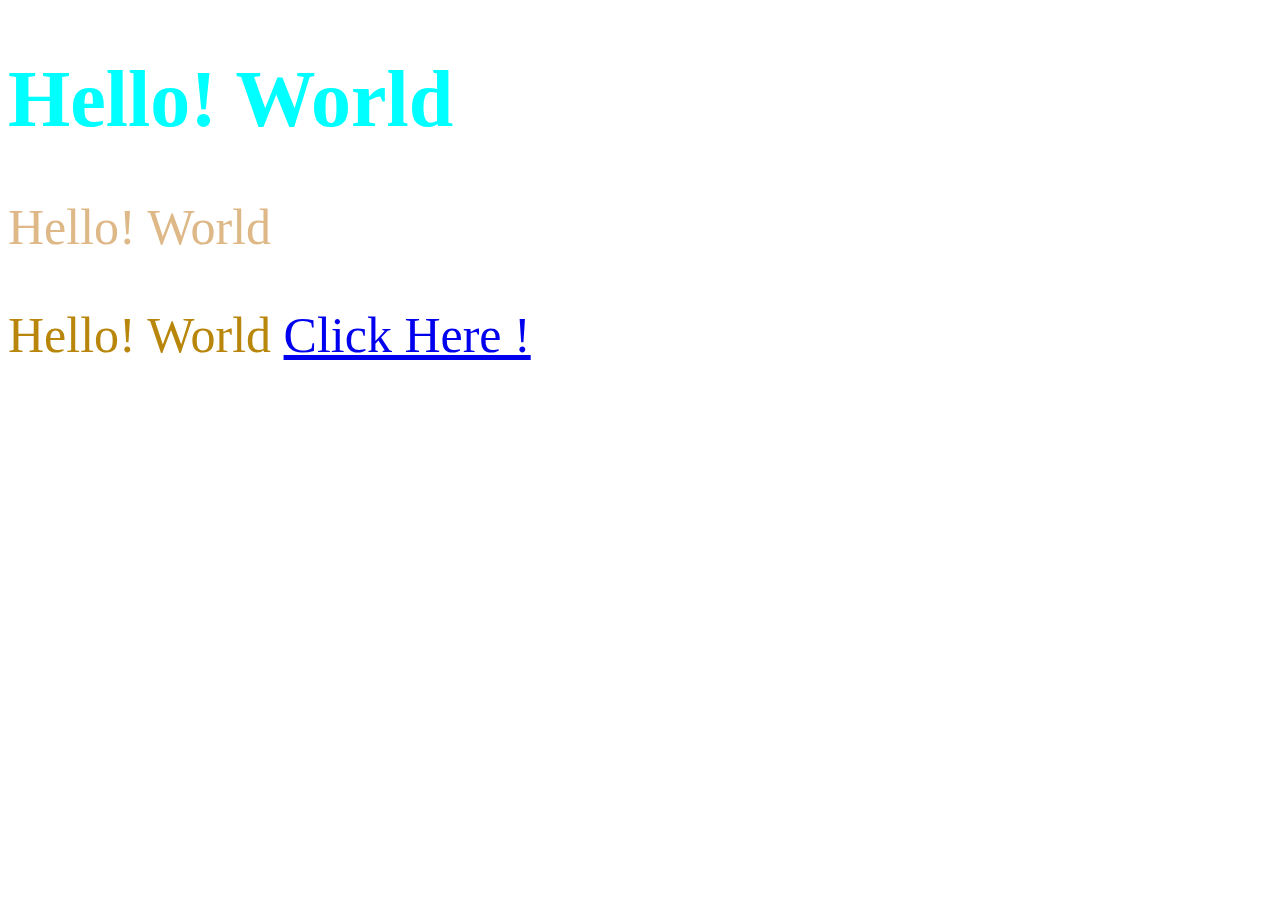
==== index.html @ 8a74f7d7 "simple html" ====
<!DOCTYPE html>
<html lang="en">
<head>
    <meta charset="UTF-8">
    <meta name="viewport" content="width=device-width, initial-scale=1.0">
    <title>My Portfolio</title>

    <!-- Styling CSS -->
    <link rel="stylesheet" href="./assets/css/style.css">
</head>

<body>

    <h1>Hello! World</h1>
    <p>Hello! World</p>
    <div><p>Hello! World <a href="about.html">Click Here !</a></p></div>
    
    
</body>
</html>
---- assets/css/style.css ----
h1{
    color: aqua;
    font-size: 80px;
}

p{
    color: burlywood;
    font-size: 50px;
}

div p{
    color: darkgoldenrod;
    font-size: 50px;
}
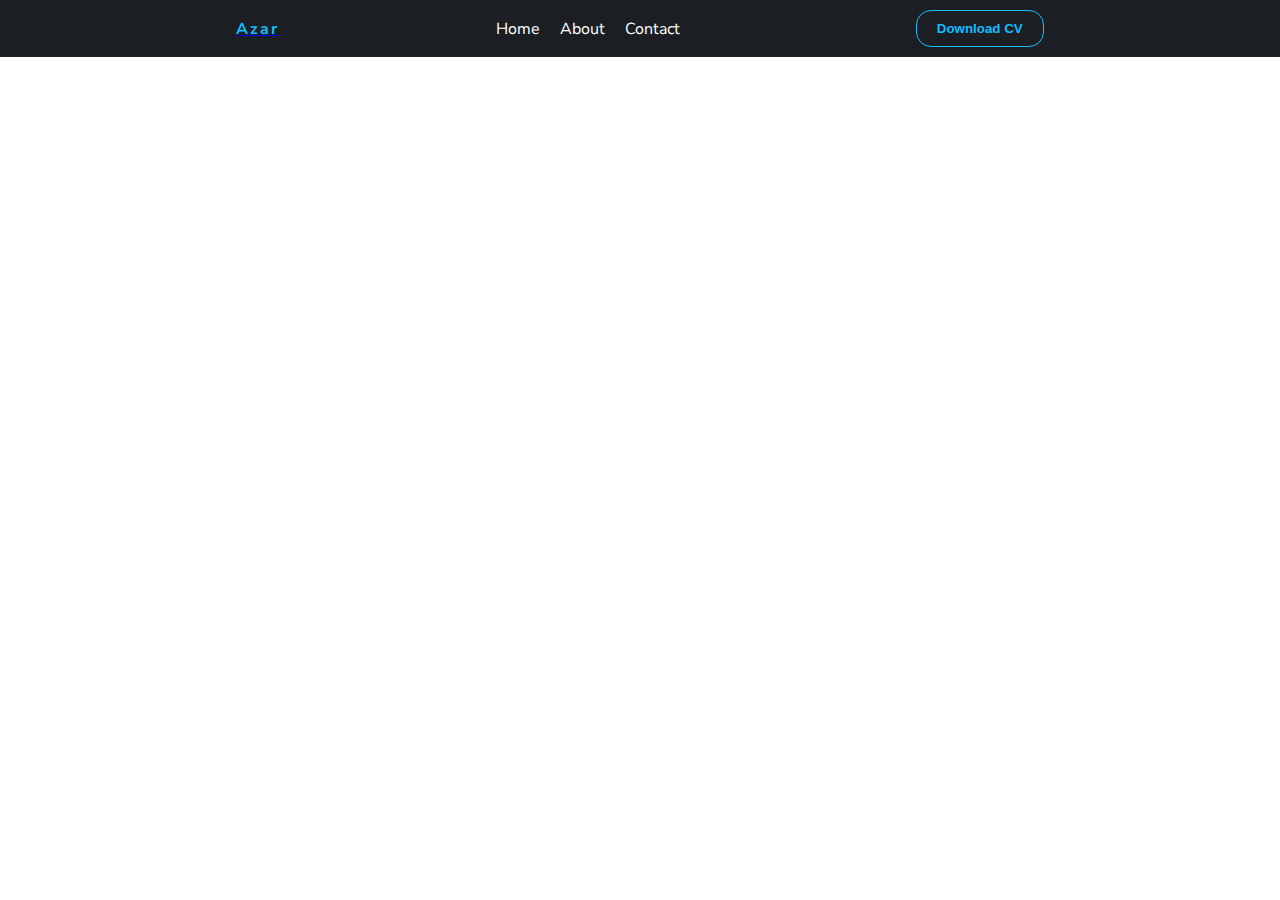
==== commit 74f570d5: "design:header" ====
--- a/index.html
+++ b/index.html
@@ -3,18 +3,35 @@
 <head>
     <meta charset="UTF-8">
     <meta name="viewport" content="width=device-width, initial-scale=1.0">
-    <title>My Portfolio</title>
+    <title>Azar Portfolio</title>
 
     <!-- Styling CSS -->
     <link rel="stylesheet" href="./assets/css/style.css">
 </head>
 
 <body>
-
-    <h1>Hello! World</h1>
-    <p>Hello! World</p>
-    <div><p>Hello! World <a href="about.html">Click Here !</a></p></div>
-    
+    <header>
+        <div>
+            <a href="./index.html"><span class="logo">Azar</span></a>
+            
+        </div>
+        <div>
+            <ul>
+                <li>
+                    <a href="./index.html">Home</a>
+                </li>
+                <li>
+                    <a href="./about.html">About</a>
+                </li>
+                <li>
+                    <a href="./contact.html">Contact</a>
+                </li>
+            </ul>
+        </div>
+        <div>
+            <button>Download CV</button>
+        </div>
+    </header>
     
 </body>
 </html>--- a/assets/css/style.css
+++ b/assets/css/style.css
@@ -1,14 +1,66 @@
-h1{
-    color: aqua;
-    font-size: 80px;
+@import url('https://fonts.googleapis.com/css2?family=Nunito+Sans:ital,opsz,wght@0,6..12,200..1000;1,6..12,200..1000&display=swap');
+
+:root{
+    --primary:#12bdff;
+    --dark-primary:#1b1f24;
 }
 
-p{
-    color: burlywood;
-    font-size: 50px;
+*{
+    margin: 0;
+    padding: 0;
+    box-sizing: border-box;
 }
 
-div p{
-    color: darkgoldenrod;
-    font-size: 50px;
-}+body{
+    font-family: "Nunito Sans", sans-serif;
+}
+
+header{
+    background-color: #1b1f24;
+    padding: 10px 20px;
+    color: white;
+    display: flex;
+    justify-content: space-evenly;
+    align-items: center;
+}
+
+/* logo */
+header .logo{
+    color: var(--primary);
+    font-weight: bold;
+    letter-spacing: 2px;
+}
+
+ul{
+    display: flex;
+    list-style: none;
+}
+ ul li{
+    margin-right: 20px; 
+ }
+
+ ul li a{
+    color: white;
+    text-decoration: none;
+ }
+
+ ul li a:hover{
+    color: var(--primary);
+ }
+
+ /* header > buttons */
+ header button{
+    padding: 10px 20px;
+    font-weight:bold;
+    background-color: var(--dark-primary);
+    border: 1px solid var(--primary);
+    color: var(--primary);
+    border-radius: 15px;
+ }
+
+ header button:hover{
+    cursor: pointer;
+    background-color: var(--primary);
+    color: white;
+ }
+ 
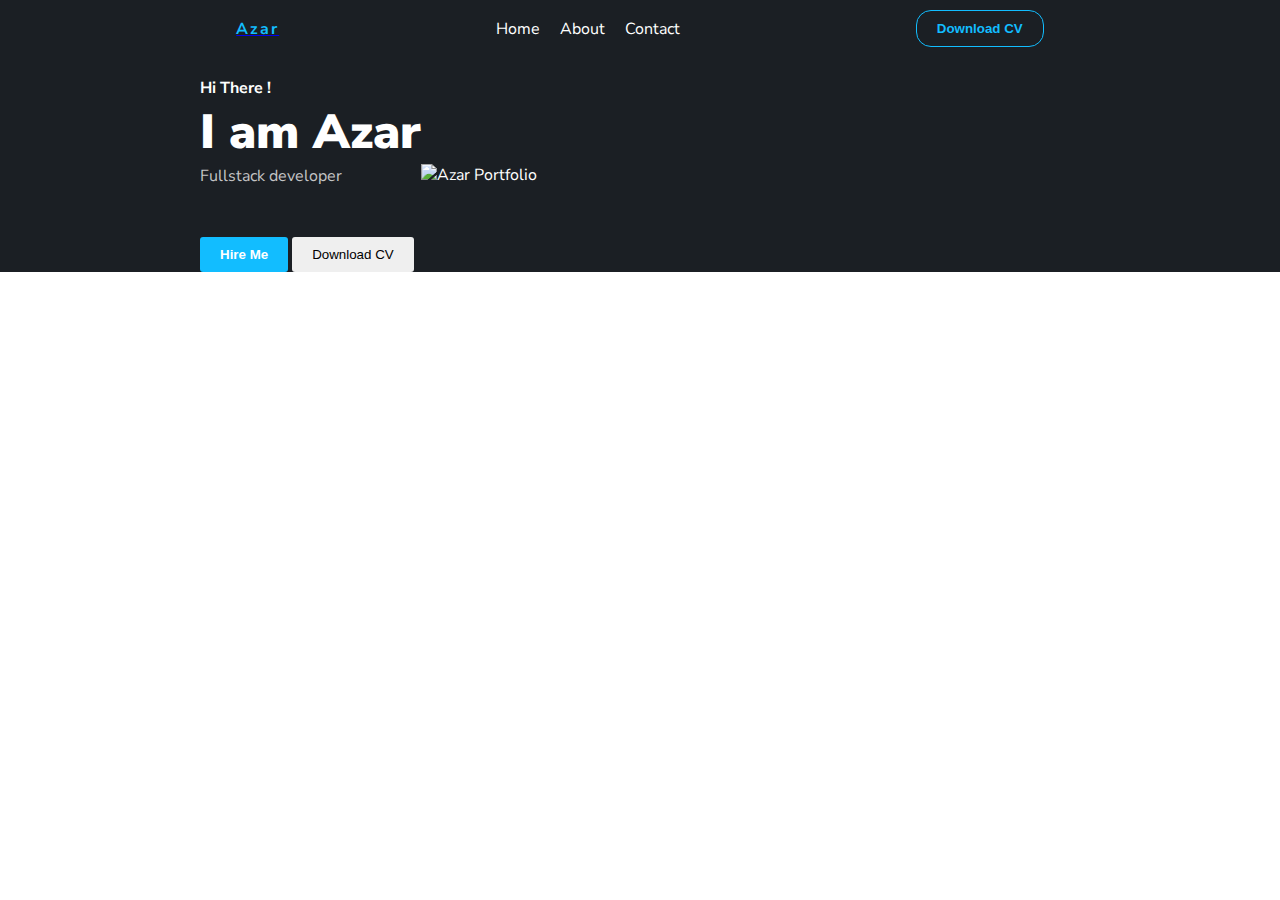
==== commit d69038a5: "main" ====
--- a/index.html
+++ b/index.html
@@ -1,37 +1,82 @@
 <!DOCTYPE html>
 <html lang="en">
-<head>
-    <meta charset="UTF-8">
-    <meta name="viewport" content="width=device-width, initial-scale=1.0">
+  <head>
+    <meta charset="UTF-8" />
+    <meta name="viewport" content="width=device-width, initial-scale=1.0" />
     <title>Azar Portfolio</title>
 
+    <!-- Fontawesome Icon -->
+    <link
+      rel="stylesheet"
+      href="https://cdnjs.cloudflare.com/ajax/libs/font-awesome/6.6.0/css/all.min.css"
+      integrity="sha512-Kc323vGBEqzTmouAECnVceyQqyqdsSiqLQISBL29aUW4U/M7pSPA/gEUZQqv1cwx4OnYxTxve5UMg5GT6L4JJg=="
+      crossorigin="anonymous"
+      referrerpolicy="no-referrer"
+    />
     <!-- Styling CSS -->
-    <link rel="stylesheet" href="./assets/css/style.css">
-</head>
+    <link rel="stylesheet" href="./assets/css/style.css" />
+  </head>
 
-<body>
+  <body>
     <header>
+      <div>
+        <a href="./index.html"><span class="logo">Azar</span></a>
+      </div>
+      <div>
+        <ul>
+          <li>
+            <a href="./index.html">Home</a>
+          </li>
+          <li>
+            <a href="./about.html">About</a>
+          </li>
+          <li>
+            <a href="./contact.html">Contact</a>
+          </li>
+        </ul>
+      </div>
+      <div>
+        <button>Download CV</button>
+      </div>
+    </header>
+
+    <main>
+      <section class="hero-section">
         <div>
-            <a href="./index.html"><span class="logo">Azar</span></a>
-            
+          <div>
+            <h4>Hi There !</h4>
+            <h2 class="hero-section_title">I am Azar</h2>
+            <p class="hero-section_desc">Fullstack developer</p>
+          </div>
+
+          <ul class="social-icons">
+            <!-- Social Icons -->
+            <li>
+              <a href="#" target="_blank"><i class="fa-brands fa-facebook"></i></a>
+            </li>
+            <li>
+              <a href="#" target="_blank"><i class="fa-brands fa-linkedin"></i></a>
+            </li>
+            <li>
+              <a href="#" target="_blank"><i class="fa-brands fa-instagram"></i></a>
+            </li>
+          </ul>
+
+          <div>
+            <button class="btn btn-primary">Hire Me</button>
+            <button class="btn">Download CV</button>
+          </div>
         </div>
         <div>
-            <ul>
-                <li>
-                    <a href="./index.html">Home</a>
-                </li>
-                <li>
-                    <a href="./about.html">About</a>
-                </li>
-                <li>
-                    <a href="./contact.html">Contact</a>
-                </li>
-            </ul>
+          <img
+            src="https://png.pngtree.com/png-clipart/20231104/original/pngtree-happy-corporate-business-professional-one-man-clipart-white-background-png-image_13504468.png"
+            alt="Azar Portfolio"
+            width="450"
+          />
         </div>
-        <div>
-            <button>Download CV</button>
-        </div>
-    </header>
-    
-</body>
-</html>+      </section>
+    </main>
+
+    <footer></footer>
+  </body>
+</html>
--- a/assets/css/style.css
+++ b/assets/css/style.css
@@ -1,66 +1,135 @@
-@import url('https://fonts.googleapis.com/css2?family=Nunito+Sans:ital,opsz,wght@0,6..12,200..1000;1,6..12,200..1000&display=swap');
+@import url("https://fonts.googleapis.com/css2?family=Nunito+Sans:ital,opsz,wght@0,6..12,200..1000;1,6..12,200..1000&display=swap");
 
-:root{
-    --primary:#12bdff;
-    --dark-primary:#1b1f24;
+:root {
+  --primary: #12bdff;
+  --primary-hover: #0cbec2;
+  --dark-primary: #1b1f24;
+  --nunito: "Nunito Sans", sans-serif;
 }
 
-*{
-    margin: 0;
-    padding: 0;
-    box-sizing: border-box;
+* {
+  margin: 0;
+  padding: 0;
+  box-sizing: border-box;
 }
 
-body{
-    font-family: "Nunito Sans", sans-serif;
+body {
+  font-family: var(--nunito);
 }
 
-header{
-    background-color: #1b1f24;
-    padding: 10px 20px;
-    color: white;
-    display: flex;
-    justify-content: space-evenly;
-    align-items: center;
+header {
+  background-color: #1b1f24;
+  padding: 10px 20px;
+  color: white;
+  display: flex;
+  justify-content: space-evenly;
+  align-items: center;
 }
 
 /* logo */
-header .logo{
-    color: var(--primary);
-    font-weight: bold;
-    letter-spacing: 2px;
+header .logo {
+  color: var(--primary);
+  font-weight: bold;
+  letter-spacing: 2px;
 }
 
-ul{
-    display: flex;
-    list-style: none;
+ul {
+  display: flex;
+  list-style: none;
 }
- ul li{
-    margin-right: 20px; 
- }
 
- ul li a{
-    color: white;
-    text-decoration: none;
- }
+header ul li {
+  margin-right: 20px;
+}
 
- ul li a:hover{
-    color: var(--primary);
- }
+header ul li a {
+  color: white;
+  text-decoration: none;
+}
 
- /* header > buttons */
- header button{
-    padding: 10px 20px;
-    font-weight:bold;
-    background-color: var(--dark-primary);
-    border: 1px solid var(--primary);
-    color: var(--primary);
-    border-radius: 15px;
- }
+header ul li a:hover {
+  color: var(--primary);
+}
 
- header button:hover{
-    cursor: pointer;
-    background-color: var(--primary);
-    color: white;
+/* Section Hero Homepage */
+section.hero-section {
+  background-color: var(--dark-primary);
+  color: white;
+  display: flex;
+  align-items: center;
+  padding: 20px 120px 0 200px;
+}
+
+.hero-section_title {
+  font-size: 48px;
+  font-weight: 900;
+}
+
+.hero-section_desc {
+  color: #c4c4c4;
+}
+
+.social-icons {
+  margin: 25px 0;
+}
+
+.social-icons li {
+   margin-right: 15px;
+}
+
+ul.social-icons{
+   text-decoration: none;
+   display: flex;
+}
+
+.social-icons li a {
+   text-decoration: none;
+   color: white;
+}
+
+.social-icons li a > i.fa-facebook:hover{
+   color: #1877f2;
+}
+
+.social-icons li a > i.fa-linkedin:hover{
+   color: #0072b1;
+}
+
+.social-icons li a > i.fa-instagram:hover{
+   color: #feda75;
+}
+
+/* buttons */
+.btn{
+   padding: 10px 20px;
+   border-radius: 3px;
+   border: none;
+   cursor: pointer;
+}
+
+.btn.btn-primary{
+   background-color: var(--primary);
+   font-weight: 600;
+   color: white;
+}
+
+.btn.btn-primary:hover{
+   background-color: var(--primary-hover);
+   
+}
+
+/* header > buttons */
+header button {
+   padding: 10px 20px;
+   font-weight: bold;
+   background-color: var(--dark-primary);
+   border: 1px solid var(--primary);
+   color: var(--primary);
+   border-radius: 15px;
  }
  
+ header button:hover {
+   cursor: pointer;
+   background-color: var(--primary);
+   color: white;
+ }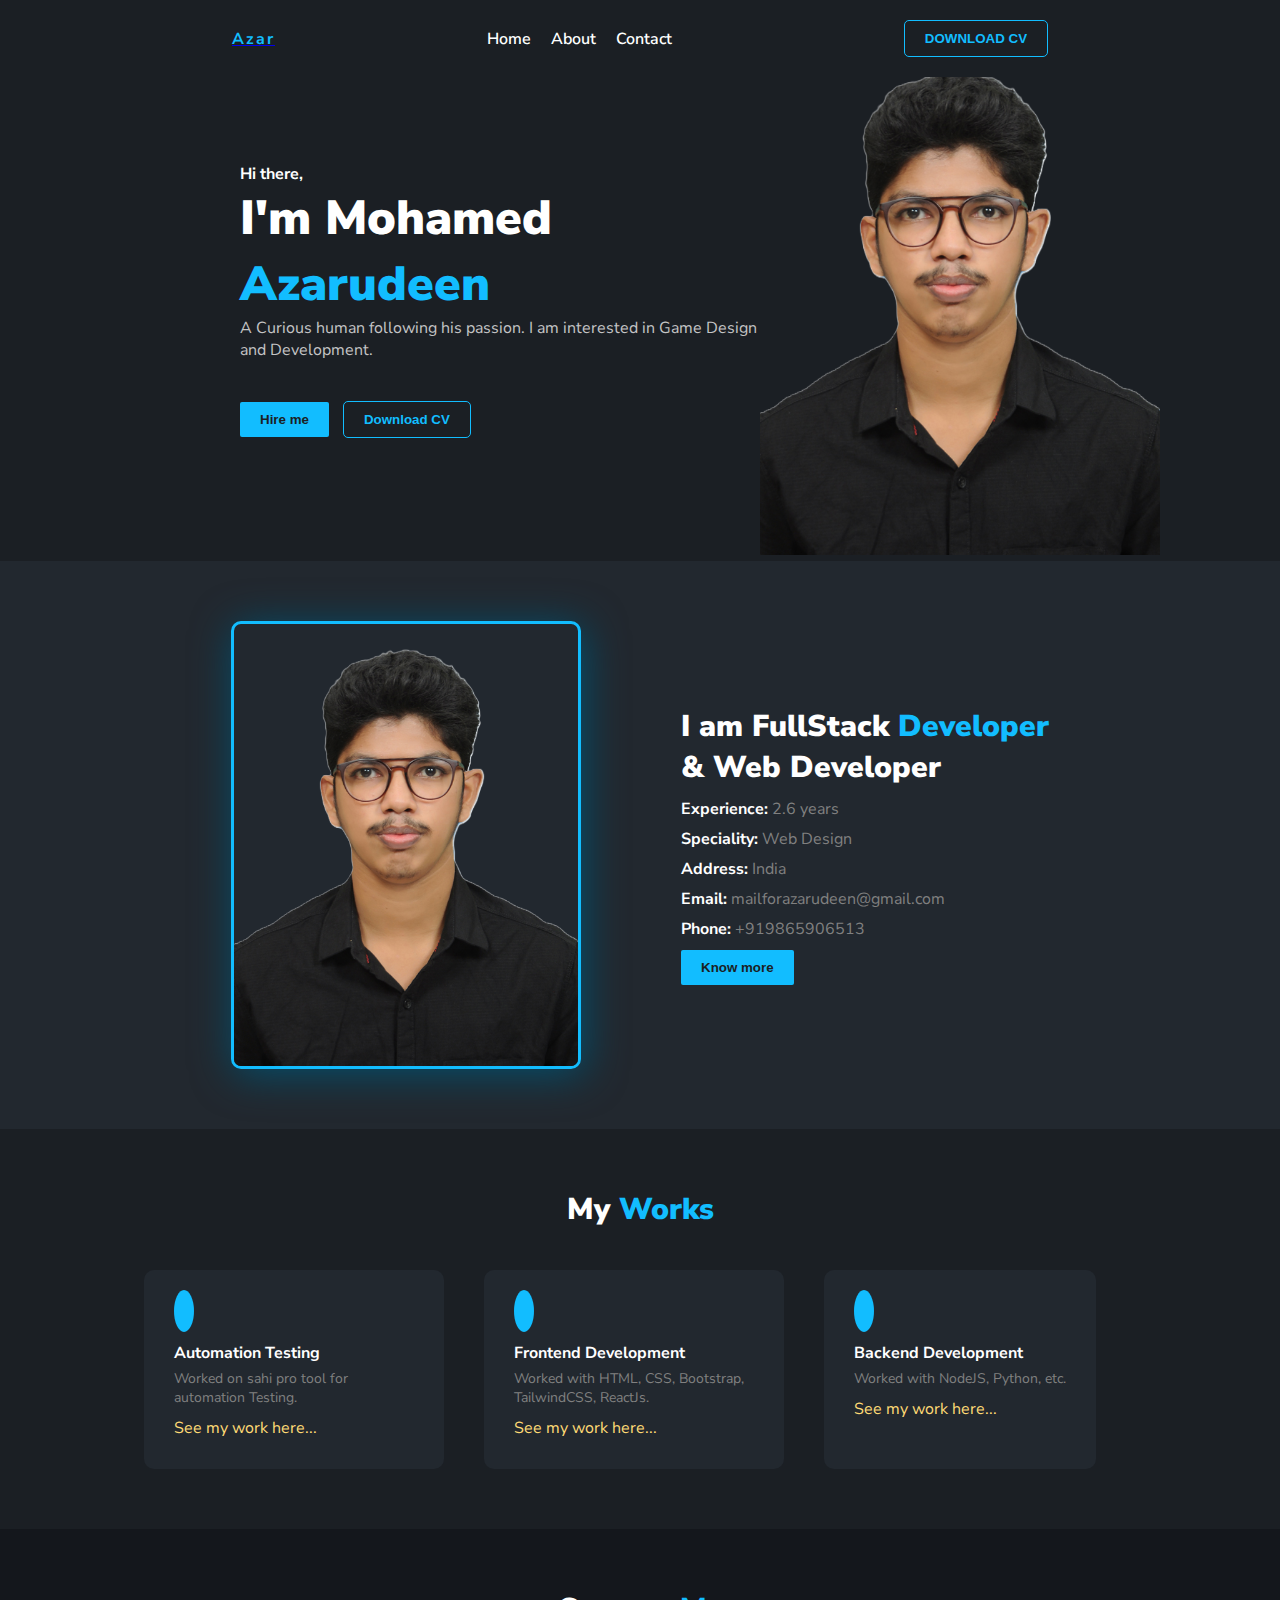
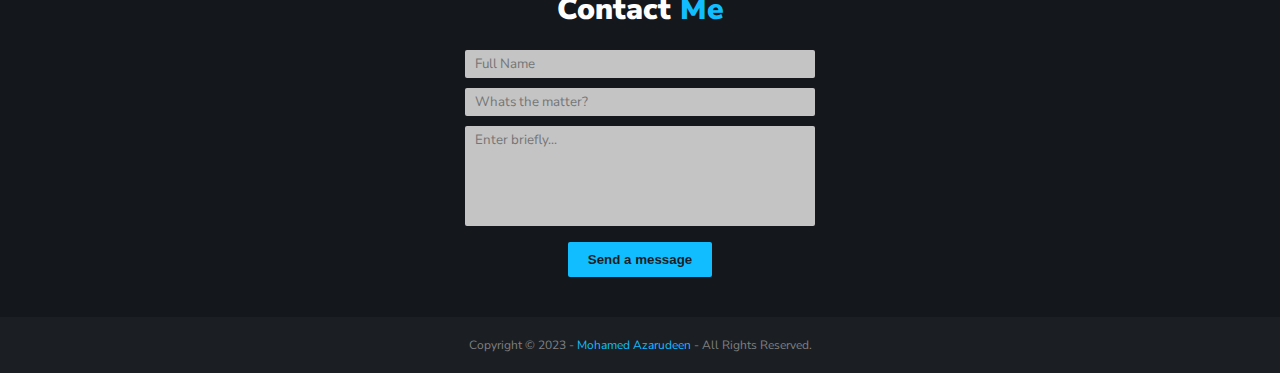
==== commit 05812d14: "portfolio" ====
--- a/index.html
+++ b/index.html
@@ -3,16 +3,17 @@
   <head>
     <meta charset="UTF-8" />
     <meta name="viewport" content="width=device-width, initial-scale=1.0" />
-    <title>Azar Portfolio</title>
+    <title>Mohamed Azarudeen Portfolio</title>
 
-    <!-- Fontawesome Icon -->
+    <!-- Font awesome icons -->
     <link
       rel="stylesheet"
-      href="https://cdnjs.cloudflare.com/ajax/libs/font-awesome/6.6.0/css/all.min.css"
-      integrity="sha512-Kc323vGBEqzTmouAECnVceyQqyqdsSiqLQISBL29aUW4U/M7pSPA/gEUZQqv1cwx4OnYxTxve5UMg5GT6L4JJg=="
+      href="https://cdnjs.cloudflare.com/ajax/libs/font-awesome/6.4.2/css/all.min.css"
+      integrity="sha512-z3gLpd7yknf1YoNbCzqRKc4qyor8gaKU1qmn+CShxbuBusANI9QpRohGBreCFkKxLhei6S9CQXFEbbKuqLg0DA=="
       crossorigin="anonymous"
       referrerpolicy="no-referrer"
     />
+
     <!-- Styling CSS -->
     <link rel="stylesheet" href="./assets/css/style.css" />
   </head>
@@ -28,15 +29,15 @@
             <a href="./index.html">Home</a>
           </li>
           <li>
-            <a href="./about.html">About</a>
+            <a href="#about-section">About</a>
           </li>
           <li>
-            <a href="./contact.html">Contact</a>
+            <a href="./#contact-section">Contact</a>
           </li>
         </ul>
       </div>
       <div>
-        <button>Download CV</button>
+        <button class="btn btn-dark-outlined">DOWNLOAD CV</button>
       </div>
     </header>
 
@@ -44,39 +45,149 @@
       <section class="hero-section">
         <div>
           <div>
-            <h4>Hi There !</h4>
-            <h2 class="hero-section_title">I am Azar</h2>
-            <p class="hero-section_desc">Fullstack developer</p>
+            <h4 title="Hello, How are you?">Hi there,</h4>
+            <h2 class="hero-section__title">
+              I'm Mohamed <span>Azarudeen</span>
+            </h2>
+            <p class="hero-section__desc">
+              A Curious human following his passion. I am interested in Game
+              Design and Development.
+            </p>
           </div>
-
           <ul class="social-icons">
-            <!-- Social Icons -->
+            <!-- Social icons will be appeared here -->
             <li>
-              <a href="#" target="_blank"><i class="fa-brands fa-facebook"></i></a>
+              <a href="#" target="_blank">
+                <i class="fa-brands fa-facebook"></i>
+              </a>
             </li>
             <li>
-              <a href="#" target="_blank"><i class="fa-brands fa-linkedin"></i></a>
+              <a href="#" target="_blank">
+                <i class="fa-brands fa-linkedin"></i>
+              </a>
             </li>
             <li>
-              <a href="#" target="_blank"><i class="fa-brands fa-instagram"></i></a>
+              <a href="#" target="_blank">
+                <i class="fa-brands fa-instagram"></i>
+              </a>
             </li>
           </ul>
-
-          <div>
-            <button class="btn btn-primary">Hire Me</button>
-            <button class="btn">Download CV</button>
+          <div class="hero-buttons">
+            <button class="btn btn-primary">Hire me</button>
+            <button class="btn btn-dark-outlined">Download CV</button>
           </div>
         </div>
         <div>
           <img
-            src="https://png.pngtree.com/png-clipart/20231104/original/pngtree-happy-corporate-business-professional-one-man-clipart-white-background-png-image_13504468.png"
+            src="./assets/img/Azar_TBG.png"
             alt="Azar Portfolio"
-            width="450"
+            width="400"
           />
         </div>
       </section>
+
+      <!-- About me -->
+      <section class="about-section" id="about-section">
+        <img src="./assets/img/Azar_TBG.png" alt="Azar about me" />
+
+        <div class="about-section--desc">
+          <h4>
+            I am FullStack <span>Developer</span> <br />
+            & Web Developer
+          </h4>
+          <ul>
+            <li><strong>Experience:</strong> 2.6 years</li>
+            <li><strong>Speciality:</strong> Web Design</li>
+            <li><strong>Address:</strong> India</li>
+            <li>
+              <strong>Email:</strong>
+              <a href="mailto:mailforazarudeen@gmail.com"
+                >mailforazarudeen@gmail.com</a
+              >
+            </li>
+            <li>
+              <strong>Phone:</strong>
+              <a href="tel:+919865906513">+919865906513</a>
+            </li>
+          </ul>
+          <button class="btn btn-primary">Know more</button>
+        </div>
+      </section>
+
+      <!-- My Works -->
+      <section class="work-section">
+        <h4 class="work-section__title">My <span>Works</span></h4>
+        <div class="work-section-items">
+          <div class="work-section-box">
+            <span class="work-section-box__icon">
+              <i class="fa-solid fa-display"></i>
+            </span>
+            <!-- icon will be here shortly -->
+            <div class="work-section-box__desc">
+              <h4>Automation Testing</h4>
+              <p>Worked on sahi pro tool for automation Testing.</p>
+            </div>
+            <a href="#">See my work here...</a>
+          </div>
+          <div class="work-section-box">
+            <span class="work-section-box__icon">
+              <i class="fa-solid fa-flask"></i>
+            </span>
+            <!-- icon will be here shortly -->
+            <div class="work-section-box__desc">
+              <h4>Frontend Development</h4>
+              <p>Worked with HTML, CSS, Bootstrap, TailwindCSS, ReactJs.</p>
+            </div>
+            <a href="#">See my work here...</a>
+          </div>
+          <div class="work-section-box">
+            <span class="work-section-box__icon">
+              <i class="fa-solid fa-code"></i>
+            </span>
+            <!-- icon will be here shortly -->
+            <div class="work-section-box__desc">
+              <h4>Backend Development</h4>
+              <p>Worked with NodeJS, Python, etc.</p>
+            </div>
+            <a href="#">See my work here...</a>
+          </div>
+        </div>
+      </section>
+
+      <!-- Contact Me -->
+      <section class="contact-section" id="contact-section">
+        <h4>Contact <span>Me</span></h4>
+
+        <form>
+          <div>
+            <input type="text" name="name" placeholder="Full Name" />
+          </div>
+          <div>
+            <input type="text" name="subject" placeholder="Whats the matter?" />
+          </div>
+          <div>
+            <!-- <input type="text" name="description" placeholder="Enter briefly..."> -->
+            <textarea
+              name="description"
+              rows="5"
+              placeholder="Enter briefly..."
+            ></textarea>
+          </div>
+          <div>
+            <button class="btn btn-primary">Send a message</button>
+          </div>
+        </form>
+      </section>
     </main>
 
-    <footer></footer>
+    <footer>
+      <p>
+        Copyright &copy; 2023 -
+        <a href="https://github.com/Azar-02" target="_blank"
+          >Mohamed Azarudeen</a
+        >
+        - All Rights Reserved.
+      </p>
+    </footer>
   </body>
 </html>
--- a/assets/css/style.css
+++ b/assets/css/style.css
@@ -1,10 +1,11 @@
-@import url("https://fonts.googleapis.com/css2?family=Nunito+Sans:ital,opsz,wght@0,6..12,200..1000;1,6..12,200..1000&display=swap");
-
+@import url('https://fonts.googleapis.com/css2?family=Glegoo:wght@400;700&family=Noto+Sans+Tamil:wght@100;200;300;400;500;600;700;800;900&family=Nunito+Sans:opsz,wght@6..12,200;6..12,400;6..12,500;6..12,600;6..12,700;6..12,800;6..12,900;6..12,1000&display=swap');
+
+/* Global variables */
 :root {
   --primary: #12bdff;
-  --primary-hover: #0cbec2;
+  --primary-hover: #0c8ec2;
   --dark-primary: #1b1f24;
-  --nunito: "Nunito Sans", sans-serif;
+  --nunito: 'Nunito Sans', sans-serif;
 }
 
 * {
@@ -13,29 +14,40 @@
   box-sizing: border-box;
 }
 
+html {
+  scroll-behavior: smooth;
+}
+
 body {
-  font-family: var(--nunito);
-}
-
+  font-family: var(--nunito) !important;
+}
+
+/* header */
 header {
-  background-color: #1b1f24;
-  padding: 10px 20px;
-  color: white;
+  background-color: var(--dark-primary);
+  padding: 20px;
+  /* color: #RRGGBB; */
+  color: #fff;
+
+  position: fixed;
+  top: 0;
+  left: 0;
+  right: 0;
+
   display: flex;
   justify-content: space-evenly;
   align-items: center;
 }
 
-/* logo */
 header .logo {
   color: var(--primary);
   font-weight: bold;
   letter-spacing: 2px;
 }
 
-ul {
-  display: flex;
+header ul {
   list-style: none;
+  display: flex;
 }
 
 header ul li {
@@ -43,93 +55,327 @@
 }
 
 header ul li a {
-  color: white;
-  text-decoration: none;
+  color: #fff;
+  text-decoration: none;
+  font-weight: 600;
 }
 
 header ul li a:hover {
   color: var(--primary);
 }
 
-/* Section Hero Homepage */
+/* Section: Hero Homepage */
 section.hero-section {
   background-color: var(--dark-primary);
-  color: white;
+  color: #fff;
+
   display: flex;
   align-items: center;
-  padding: 20px 120px 0 200px;
-}
-
-.hero-section_title {
+  padding: 40px 120px 0 240px;
+}
+
+.hero-section__title {
   font-size: 48px;
   font-weight: 900;
 }
 
-.hero-section_desc {
+.hero-section__title > span {
+  color: var(--primary);
+}
+
+.hero-section__desc {
   color: #c4c4c4;
 }
 
 .social-icons {
-  margin: 25px 0;
+  margin: 20px 0;
 }
 
 .social-icons li {
-   margin-right: 15px;
-}
-
-ul.social-icons{
-   text-decoration: none;
-   display: flex;
-}
-
-.social-icons li a {
-   text-decoration: none;
-   color: white;
-}
-
-.social-icons li a > i.fa-facebook:hover{
-   color: #1877f2;
-}
-
-.social-icons li a > i.fa-linkedin:hover{
-   color: #0072b1;
-}
-
-.social-icons li a > i.fa-instagram:hover{
-   color: #feda75;
+  margin-right: 15px;
+}
+
+ul.social-icons {
+  list-style: none;
+  display: flex;
+}
+
+.social-icons li > a {
+  text-decoration: none;
+  color: #fff;
+}
+
+.social-icons li a > i.fa-facebook:hover {
+  color: #1877f2;
+}
+
+.social-icons li a > i.fa-linkedin:hover {
+  color: #0072b1;
+}
+
+.social-icons li a > i.fa-instagram:hover {
+  color: #feda75;
+}
+
+.social-icons li a > i.fa-twitter:hover {
+  color: #00acee;
+}
+
+.hero-buttons button {
+  margin-right: 10px;
 }
 
 /* buttons */
-.btn{
-   padding: 10px 20px;
-   border-radius: 3px;
-   border: none;
-   cursor: pointer;
-}
-
-.btn.btn-primary{
-   background-color: var(--primary);
-   font-weight: 600;
-   color: white;
-}
-
-.btn.btn-primary:hover{
-   background-color: var(--primary-hover);
-   
-}
-
-/* header > buttons */
-header button {
-   padding: 10px 20px;
-   font-weight: bold;
-   background-color: var(--dark-primary);
-   border: 1px solid var(--primary);
-   color: var(--primary);
-   border-radius: 15px;
- }
- 
- header button:hover {
-   cursor: pointer;
-   background-color: var(--primary);
-   color: white;
- }+.btn {
+  padding: 10px 20px;
+  border-radius: 2px;
+  border: none;
+  cursor: pointer;
+}
+
+.btn.btn-primary {
+  background-color: var(--primary);
+  font-weight: 600;
+  color: var(--dark-primary);
+}
+
+.btn.btn-primary:hover {
+  background-color: var(--primary-hover);
+}
+
+.btn-dark-outlined {
+  background-color: var(--dark-primary);
+  border: 1px solid var(--primary);
+  color: var(--primary);
+  border-radius: 5px;
+  font-weight: 600;
+}
+
+.btn-dark-outlined:hover {
+  cursor: pointer;
+  background-color: var(--primary);
+  color: #fff;
+}
+
+/* About me section */
+.about-section {
+  background-color: #22282f;
+  color: #fff;
+  padding: 60px;
+
+  display: flex;
+  justify-content: center;
+  align-items: center;
+}
+
+.about-section img {
+  width: 350px;
+  border-radius: 10px;
+  border: 3px solid var(--primary);
+  box-shadow: 3px 5px 40px #03506e;
+}
+
+.about-section--desc {
+  margin-left: 100px;
+  max-width: 450px;
+}
+
+.about-section--desc h4 {
+  font-size: 30px;
+  font-weight: 900;
+}
+
+.about-section--desc h4 > span {
+  color: var(--primary);
+}
+
+.about-section--desc ul {
+  list-style: none;
+  margin: 10px 0;
+}
+
+.about-section--desc li {
+  margin-bottom: 8px;
+  color: gray;
+}
+
+.about-section--desc li > a {
+  text-decoration: none;
+  color: gray;
+}
+
+.about-section--desc li > a:hover {
+  color: var(--primary-hover);
+}
+
+.about-section--desc li > strong {
+  color: #fff;
+}
+
+/* Work section */
+.work-section {
+  background-color: var(--dark-primary);
+  color: #fff;
+  padding: 60px;
+  text-align: center;
+}
+
+.work-section__title {
+  font-size: 30px;
+  font-weight: 900;
+  margin-bottom: 40px;
+}
+
+.work-section__title span {
+  color: var(--primary);
+}
+
+.work-section-items {
+  display: flex;
+  justify-content: center;
+}
+
+.work-section-box {
+  background-color: #22282f;
+  padding: 30px;
+  max-width: 300px;
+  text-align: left;
+  border-radius: 10px;
+  cursor: pointer;
+  margin-right: 40px;
+}
+
+.work-section-box:hover {
+  background-color: #14171c;
+}
+
+.work-section-box p {
+  color: gray;
+  font-size: 14px;
+}
+
+.work-section-box a {
+  text-decoration: none;
+  color: #feda75;
+}
+
+.work-section-box__desc {
+  margin-top: 20px;
+  margin-bottom: 10px;
+}
+
+.work-section-box__desc p {
+  padding-top: 5px;
+}
+
+.work-section-box__icon {
+  background-color: var(--primary);
+  padding: 10px;
+  border-radius: 50%;
+}
+
+.work-section-box__icon:hover {
+  background-color: var(--primary-hover);
+}
+
+/* Contact CSS */
+.contact-section {
+  background-color: #14171c;
+  padding: 40px;
+  color: #fff;
+  text-align: center;
+}
+
+.contact-section h4 {
+  font-size: 30px;
+  margin: 20px 0;
+  font-weight: 900;
+}
+
+.contact-section h4 span {
+  color: var(--primary);
+}
+
+.contact-section form input,
+textarea {
+  padding: 5px 10px;
+  outline: none;
+  width: 350px;
+  border: none;
+  background-color: #c4c4c4;
+  border-radius: 2px;
+  margin-bottom: 10px;
+  resize: none;
+  font-family: var(--nunito);
+}
+
+/* Footer */
+
+footer {
+  background-color: var(--dark-primary);
+  color: gray;
+  padding: 20px 0;
+  text-align: center;
+  font-size: 12px;
+}
+
+footer a {
+  text-decoration: none;
+  color: var(--primary);
+}
+
+/* Media queries */
+@media only screen and (max-width: 600px) {
+  header {
+    flex-direction: column;
+  }
+  header > * {
+    margin-bottom: 10px;
+  }
+
+  /* hero section */
+  section.hero-section {
+    flex-direction: column;
+    padding: 40px;
+    padding-top: 120px;
+  }
+
+  section.hero-section img {
+    display: none;
+  }
+
+  /* About section */
+  section.about-section {
+    flex-direction: column;
+    padding: 30px;
+  }
+
+  .about-section--desc {
+    margin-left: 0;
+    margin-top: 30px;
+    width: 100%;
+    max-width: unset;
+  }
+
+  /* My Works */
+  .work-section {
+    padding: 30px 10px;
+  }
+
+  .work-section-items {
+    flex-direction: column;
+    align-items: center;
+  }
+
+  .work-section-box {
+    margin-bottom: 20px;
+    width: 100%;
+    margin-right: 0;
+  }
+
+  /* Contact */
+  .contact-section form input,
+  textarea {
+    width: 100%;
+  }
+}
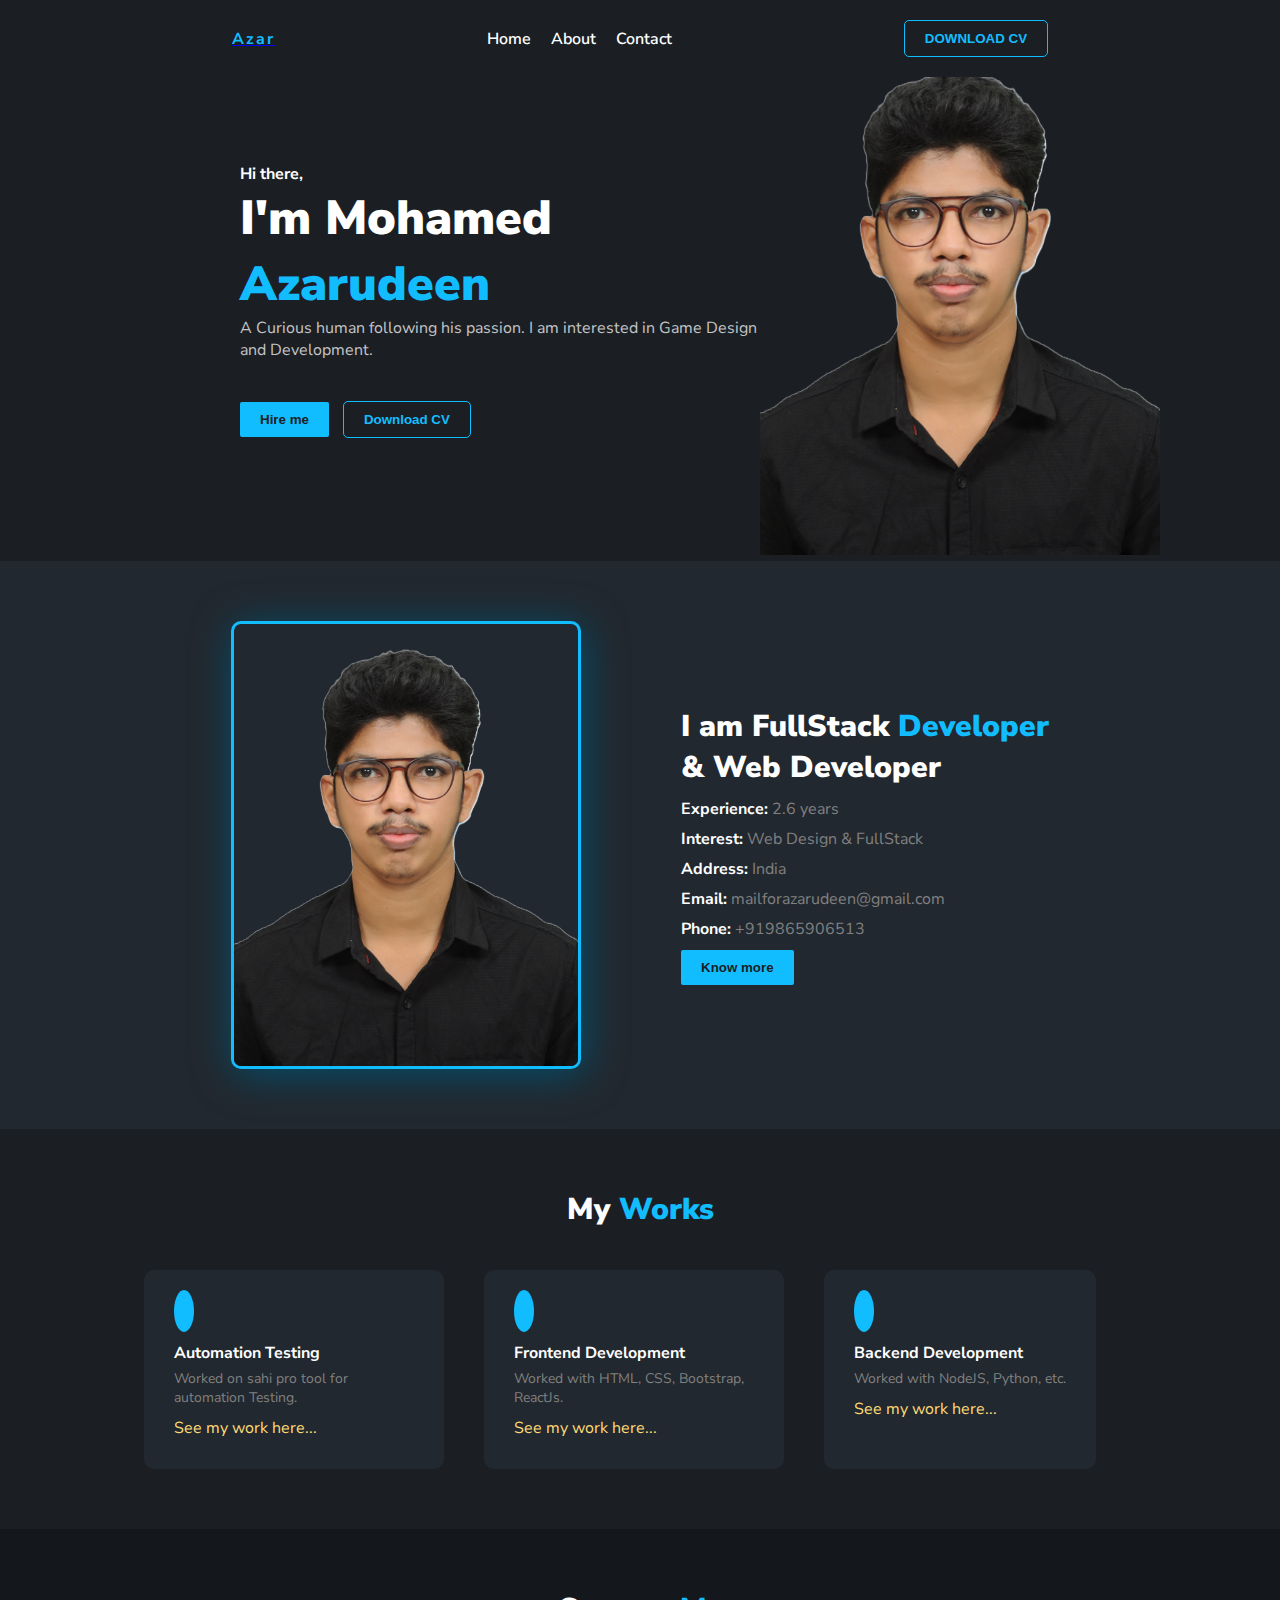
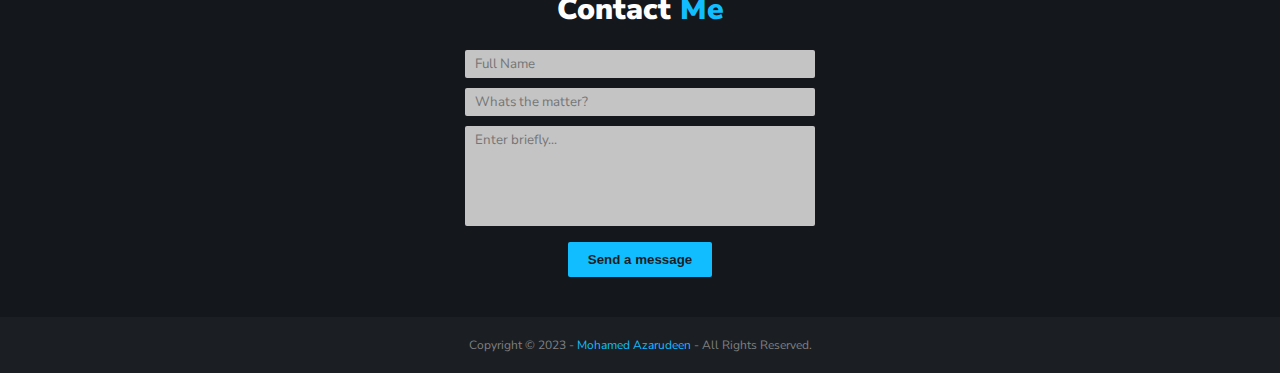
==== commit 4206ec39: "changes" ====
--- a/index.html
+++ b/index.html
@@ -97,7 +97,7 @@
           </h4>
           <ul>
             <li><strong>Experience:</strong> 2.6 years</li>
-            <li><strong>Speciality:</strong> Web Design</li>
+            <li><strong>Interest:</strong> Web Design & FullStack</li>
             <li><strong>Address:</strong> India</li>
             <li>
               <strong>Email:</strong>
@@ -136,7 +136,7 @@
             <!-- icon will be here shortly -->
             <div class="work-section-box__desc">
               <h4>Frontend Development</h4>
-              <p>Worked with HTML, CSS, Bootstrap, TailwindCSS, ReactJs.</p>
+              <p>Worked with HTML, CSS, Bootstrap, ReactJs.</p>
             </div>
             <a href="#">See my work here...</a>
           </div>
